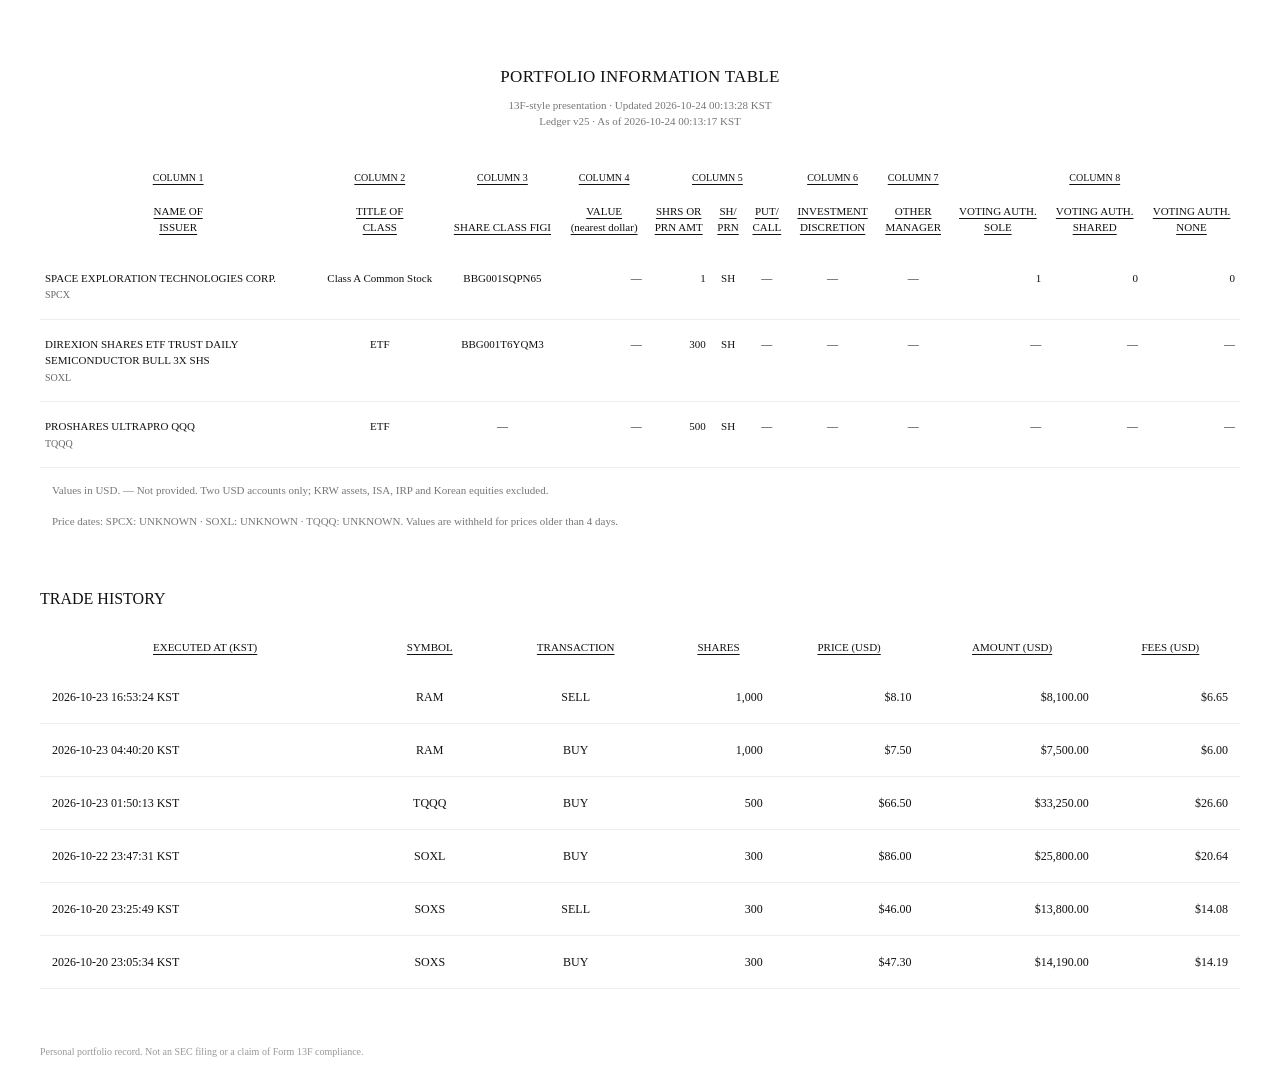
==== index.html @ 89a77d40 "Publish native-approved Folio ledger v25 snapshot" ====
<!doctype html>
<html lang="en"><head><meta charset="utf-8"><meta name="viewport" content="width=device-width,initial-scale=1"><title>Personal USD Portfolio</title><link rel="stylesheet" href="style.css"></head><body><main class="report"><header class="report-header"><h1>PORTFOLIO INFORMATION TABLE</h1><p class="asof">13F-style presentation · Updated 2026-10-24 00:13:28 KST<br>Ledger v25 · As of 2026-10-24 00:13:17 KST</p></header>
    <section aria-label="Holdings"><div class="scroll"><table class="information-table"><thead><tr class="column-numbers"><th colspan="1" scope="colgroup">COLUMN 1</th><th colspan="1" scope="colgroup">COLUMN 2</th><th colspan="1" scope="colgroup">COLUMN 3</th><th colspan="1" scope="colgroup">COLUMN 4</th><th colspan="3" scope="colgroup">COLUMN 5</th><th colspan="1" scope="colgroup">COLUMN 6</th><th colspan="1" scope="colgroup">COLUMN 7</th><th colspan="3" scope="colgroup">COLUMN 8</th></tr><tr><th scope="col">NAME OF
ISSUER</th><th scope="col">TITLE OF
CLASS</th><th scope="col">SHARE CLASS FIGI</th><th scope="col">VALUE
(nearest dollar)</th><th scope="col">SHRS OR
PRN AMT</th><th scope="col">SH/
PRN</th><th scope="col">PUT/
CALL</th><th scope="col">INVESTMENT
DISCRETION</th><th scope="col">OTHER
MANAGER</th><th scope="col">VOTING AUTH.
SOLE</th><th scope="col">VOTING AUTH.
SHARED</th><th scope="col">VOTING AUTH.
NONE</th></tr></thead><tbody><tr><td>SPACE EXPLORATION TECHNOLOGIES CORP.<br><small>SPCX</small></td><td>Class A Common Stock</td><td>BBG001SQPN65</td><td class="number">—</td><td class="number">1</td><td>SH</td><td>—</td><td>—</td><td>—</td><td class="number">1</td><td class="number">0</td><td class="number">0</td></tr><tr><td>DIREXION SHARES ETF TRUST DAILY SEMICONDUCTOR BULL 3X SHS<br><small>SOXL</small></td><td>ETF</td><td>BBG001T6YQM3</td><td class="number">—</td><td class="number">300</td><td>SH</td><td>—</td><td>—</td><td>—</td><td class="number">—</td><td class="number">—</td><td class="number">—</td></tr><tr><td>PROSHARES ULTRAPRO QQQ<br><small>TQQQ</small></td><td>ETF</td><td>—</td><td class="number">—</td><td class="number">500</td><td>SH</td><td>—</td><td>—</td><td>—</td><td class="number">—</td><td class="number">—</td><td class="number">—</td></tr></tbody></table></div></section>
    <p class="note">Values in USD. — Not provided. Two USD accounts only; KRW assets, ISA, IRP and Korean equities excluded.</p>
    <p class="note">Price dates: SPCX: UNKNOWN · SOXL: UNKNOWN · TQQQ: UNKNOWN. Values are withheld for prices older than 4 days.</p>
    
    <section class="trade-history" aria-labelledby="trade-history-title"><h2 id="trade-history-title">TRADE HISTORY</h2>
      <div class="scroll"><table><thead><tr><th>EXECUTED AT (KST)</th><th>SYMBOL</th><th>TRANSACTION</th><th>SHARES</th><th>PRICE (USD)</th><th>AMOUNT (USD)</th><th>FEES (USD)</th></tr></thead><tbody><tr><td>2026-10-23 16:53:24 KST</td><td>RAM</td><td>SELL</td><td class="number">1,000</td><td class="number">$8.10</td><td class="number">$8,100.00</td><td class="number">$6.65</td></tr><tr><td>2026-10-23 04:40:20 KST</td><td>RAM</td><td>BUY</td><td class="number">1,000</td><td class="number">$7.50</td><td class="number">$7,500.00</td><td class="number">$6.00</td></tr><tr><td>2026-10-23 01:50:13 KST</td><td>TQQQ</td><td>BUY</td><td class="number">500</td><td class="number">$66.50</td><td class="number">$33,250.00</td><td class="number">$26.60</td></tr><tr><td>2026-10-22 23:47:31 KST</td><td>SOXL</td><td>BUY</td><td class="number">300</td><td class="number">$86.00</td><td class="number">$25,800.00</td><td class="number">$20.64</td></tr><tr><td>2026-10-20 23:25:49 KST</td><td>SOXS</td><td>SELL</td><td class="number">300</td><td class="number">$46.00</td><td class="number">$13,800.00</td><td class="number">$14.08</td></tr><tr><td>2026-10-20 23:05:34 KST</td><td>SOXS</td><td>BUY</td><td class="number">300</td><td class="number">$47.30</td><td class="number">$14,190.00</td><td class="number">$14.19</td></tr></tbody></table></div>
    </section></main><footer>Personal portfolio record. Not an SEC filing or a claim of Form 13F compliance.</footer></body></html>
---- style.css ----
html{background:#fff;color:#111}body{margin:0;padding:64px 40px 24px;font-family:"Times New Roman",serif;font-size:14px;line-height:1.5}.report{max-width:1240px;margin:auto}.report-header{text-align:center;margin:0 0 32px}h1{font-size:17px;font-weight:400;letter-spacing:.3px;margin:0 0 7px}h2{font-size:16px;font-weight:400;margin:0 0 20px}h3{font-size:15px;font-weight:400}.asof{font-size:11px;color:#777;margin:0}.scroll{overflow-x:auto}table{border-collapse:collapse;width:100%;font-size:13px;margin:0}th{font-weight:400;text-decoration:underline;text-underline-offset:3px;padding:8px 12px 15px;white-space:nowrap;text-align:center;vertical-align:bottom}td{padding:17px 12px;vertical-align:top;text-align:center;border-bottom:1px solid #eee}td:first-child{text-align:left;min-width:190px}td.number{font-variant-numeric:tabular-nums;white-space:nowrap;text-align:right}small{font-size:11px;color:#666}b{font-weight:400}p{margin:8px 0}.note{font-size:11px;color:#777;margin:14px 12px 0}.pending{font-size:12px;color:#555;margin:14px 12px 0}.pending span{margin-right:12px;color:#777}.trade-history{margin-top:58px}.empty{font-size:13px;color:#888;padding:14px 12px;margin:0;border-bottom:1px solid #eee}footer{max-width:1240px;margin:55px auto 0;font-size:10px;color:#999}a{color:#333}pre{white-space:pre-wrap;overflow-wrap:anywhere}@media(max-width:700px){body{padding:35px 18px 20px}.report-header{margin-bottom:20px}table{min-width:850px}.trade-history{margin-top:42px}h1{font-size:16px}footer{margin-top:40px}}

.information-table{font-size:11px}.information-table th{white-space:pre-line;padding:8px 5px 18px}.information-table td{padding:16px 5px}.information-table td:first-child{min-width:190px;max-width:240px}.column-numbers th{font-size:10px;padding-bottom:10px}.information-table small{font-size:10px}.information-table td.number{text-align:right}.trade-history table{font-size:12px}.trade-history th{font-size:11px}.trade-history td:first-child{min-width:170px}
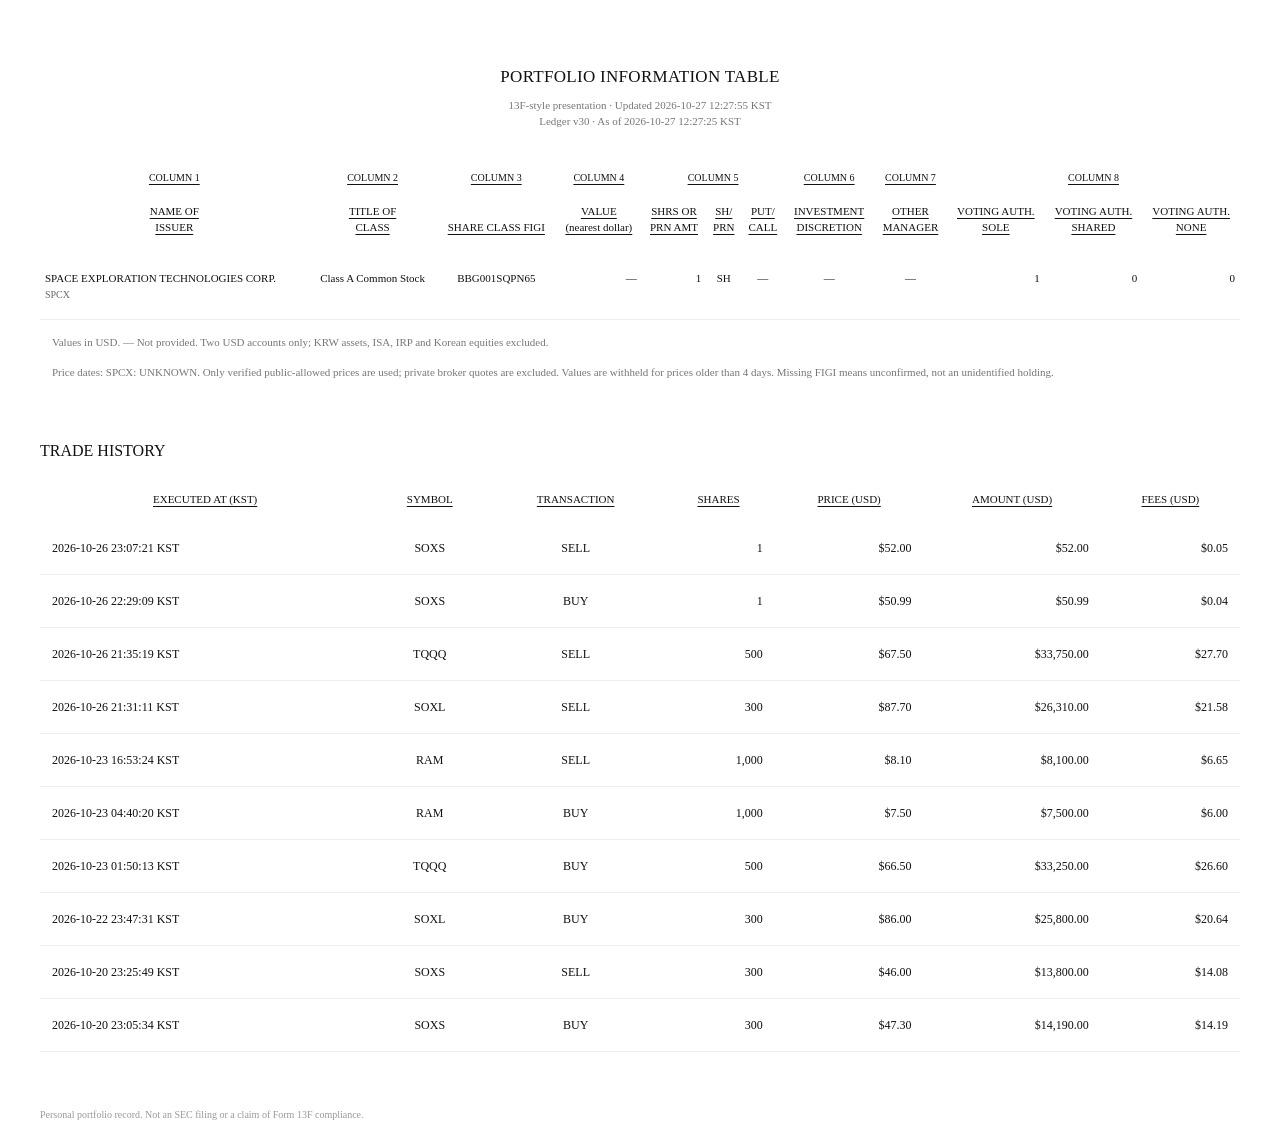
==== commit bcf7e77c: "Publish native-approved Folio release da7d9a28-3bc7-4b67-b9a5-5428c3ea53ed" ====
--- a/index.html
+++ b/index.html
@@ -1,5 +1,5 @@
 <!doctype html>
-<html lang="en"><head><meta charset="utf-8"><meta name="viewport" content="width=device-width,initial-scale=1"><title>Personal USD Portfolio</title><link rel="stylesheet" href="style.css"></head><body><main class="report"><header class="report-header"><h1>PORTFOLIO INFORMATION TABLE</h1><p class="asof">13F-style presentation · Updated 2026-10-24 00:13:28 KST<br>Ledger v25 · As of 2026-10-24 00:13:17 KST</p></header>
+<html lang="en"><head><meta charset="utf-8"><meta name="viewport" content="width=device-width,initial-scale=1"><title>Personal USD Portfolio</title><link rel="stylesheet" href="style.css"></head><body><main class="report"><header class="report-header"><h1>PORTFOLIO INFORMATION TABLE</h1><p class="asof">13F-style presentation · Updated 2026-10-27 12:27:55 KST<br>Ledger v30 · As of 2026-10-27 12:27:25 KST</p></header>
     <section aria-label="Holdings"><div class="scroll"><table class="information-table"><thead><tr class="column-numbers"><th colspan="1" scope="colgroup">COLUMN 1</th><th colspan="1" scope="colgroup">COLUMN 2</th><th colspan="1" scope="colgroup">COLUMN 3</th><th colspan="1" scope="colgroup">COLUMN 4</th><th colspan="3" scope="colgroup">COLUMN 5</th><th colspan="1" scope="colgroup">COLUMN 6</th><th colspan="1" scope="colgroup">COLUMN 7</th><th colspan="3" scope="colgroup">COLUMN 8</th></tr><tr><th scope="col">NAME OF
 ISSUER</th><th scope="col">TITLE OF
 CLASS</th><th scope="col">SHARE CLASS FIGI</th><th scope="col">VALUE
@@ -11,10 +11,10 @@
 MANAGER</th><th scope="col">VOTING AUTH.
 SOLE</th><th scope="col">VOTING AUTH.
 SHARED</th><th scope="col">VOTING AUTH.
-NONE</th></tr></thead><tbody><tr><td>SPACE EXPLORATION TECHNOLOGIES CORP.<br><small>SPCX</small></td><td>Class A Common Stock</td><td>BBG001SQPN65</td><td class="number">—</td><td class="number">1</td><td>SH</td><td>—</td><td>—</td><td>—</td><td class="number">1</td><td class="number">0</td><td class="number">0</td></tr><tr><td>DIREXION SHARES ETF TRUST DAILY SEMICONDUCTOR BULL 3X SHS<br><small>SOXL</small></td><td>ETF</td><td>BBG001T6YQM3</td><td class="number">—</td><td class="number">300</td><td>SH</td><td>—</td><td>—</td><td>—</td><td class="number">—</td><td class="number">—</td><td class="number">—</td></tr><tr><td>PROSHARES ULTRAPRO QQQ<br><small>TQQQ</small></td><td>ETF</td><td>—</td><td class="number">—</td><td class="number">500</td><td>SH</td><td>—</td><td>—</td><td>—</td><td class="number">—</td><td class="number">—</td><td class="number">—</td></tr></tbody></table></div></section>
+NONE</th></tr></thead><tbody><tr><td>SPACE EXPLORATION TECHNOLOGIES CORP.<br><small>SPCX</small></td><td>Class A Common Stock</td><td>BBG001SQPN65</td><td class="number">—</td><td class="number">1</td><td>SH</td><td>—</td><td>—</td><td>—</td><td class="number">1</td><td class="number">0</td><td class="number">0</td></tr></tbody></table></div></section>
     <p class="note">Values in USD. — Not provided. Two USD accounts only; KRW assets, ISA, IRP and Korean equities excluded.</p>
-    <p class="note">Price dates: SPCX: UNKNOWN · SOXL: UNKNOWN · TQQQ: UNKNOWN. Values are withheld for prices older than 4 days.</p>
+    <p class="note">Price dates: SPCX: UNKNOWN. Only verified public-allowed prices are used; private broker quotes are excluded. Values are withheld for prices older than 4 days. Missing FIGI means unconfirmed, not an unidentified holding.</p>
     
     <section class="trade-history" aria-labelledby="trade-history-title"><h2 id="trade-history-title">TRADE HISTORY</h2>
-      <div class="scroll"><table><thead><tr><th>EXECUTED AT (KST)</th><th>SYMBOL</th><th>TRANSACTION</th><th>SHARES</th><th>PRICE (USD)</th><th>AMOUNT (USD)</th><th>FEES (USD)</th></tr></thead><tbody><tr><td>2026-10-23 16:53:24 KST</td><td>RAM</td><td>SELL</td><td class="number">1,000</td><td class="number">$8.10</td><td class="number">$8,100.00</td><td class="number">$6.65</td></tr><tr><td>2026-10-23 04:40:20 KST</td><td>RAM</td><td>BUY</td><td class="number">1,000</td><td class="number">$7.50</td><td class="number">$7,500.00</td><td class="number">$6.00</td></tr><tr><td>2026-10-23 01:50:13 KST</td><td>TQQQ</td><td>BUY</td><td class="number">500</td><td class="number">$66.50</td><td class="number">$33,250.00</td><td class="number">$26.60</td></tr><tr><td>2026-10-22 23:47:31 KST</td><td>SOXL</td><td>BUY</td><td class="number">300</td><td class="number">$86.00</td><td class="number">$25,800.00</td><td class="number">$20.64</td></tr><tr><td>2026-10-20 23:25:49 KST</td><td>SOXS</td><td>SELL</td><td class="number">300</td><td class="number">$46.00</td><td class="number">$13,800.00</td><td class="number">$14.08</td></tr><tr><td>2026-10-20 23:05:34 KST</td><td>SOXS</td><td>BUY</td><td class="number">300</td><td class="number">$47.30</td><td class="number">$14,190.00</td><td class="number">$14.19</td></tr></tbody></table></div>
+      <div class="scroll"><table><thead><tr><th>EXECUTED AT (KST)</th><th>SYMBOL</th><th>TRANSACTION</th><th>SHARES</th><th>PRICE (USD)</th><th>AMOUNT (USD)</th><th>FEES (USD)</th></tr></thead><tbody><tr><td>2026-10-26 23:07:21 KST</td><td>SOXS</td><td>SELL</td><td class="number">1</td><td class="number">$52.00</td><td class="number">$52.00</td><td class="number">$0.05</td></tr><tr><td>2026-10-26 22:29:09 KST</td><td>SOXS</td><td>BUY</td><td class="number">1</td><td class="number">$50.99</td><td class="number">$50.99</td><td class="number">$0.04</td></tr><tr><td>2026-10-26 21:35:19 KST</td><td>TQQQ</td><td>SELL</td><td class="number">500</td><td class="number">$67.50</td><td class="number">$33,750.00</td><td class="number">$27.70</td></tr><tr><td>2026-10-26 21:31:11 KST</td><td>SOXL</td><td>SELL</td><td class="number">300</td><td class="number">$87.70</td><td class="number">$26,310.00</td><td class="number">$21.58</td></tr><tr><td>2026-10-23 16:53:24 KST</td><td>RAM</td><td>SELL</td><td class="number">1,000</td><td class="number">$8.10</td><td class="number">$8,100.00</td><td class="number">$6.65</td></tr><tr><td>2026-10-23 04:40:20 KST</td><td>RAM</td><td>BUY</td><td class="number">1,000</td><td class="number">$7.50</td><td class="number">$7,500.00</td><td class="number">$6.00</td></tr><tr><td>2026-10-23 01:50:13 KST</td><td>TQQQ</td><td>BUY</td><td class="number">500</td><td class="number">$66.50</td><td class="number">$33,250.00</td><td class="number">$26.60</td></tr><tr><td>2026-10-22 23:47:31 KST</td><td>SOXL</td><td>BUY</td><td class="number">300</td><td class="number">$86.00</td><td class="number">$25,800.00</td><td class="number">$20.64</td></tr><tr><td>2026-10-20 23:25:49 KST</td><td>SOXS</td><td>SELL</td><td class="number">300</td><td class="number">$46.00</td><td class="number">$13,800.00</td><td class="number">$14.08</td></tr><tr><td>2026-10-20 23:05:34 KST</td><td>SOXS</td><td>BUY</td><td class="number">300</td><td class="number">$47.30</td><td class="number">$14,190.00</td><td class="number">$14.19</td></tr></tbody></table></div>
     </section></main><footer>Personal portfolio record. Not an SEC filing or a claim of Form 13F compliance.</footer></body></html>
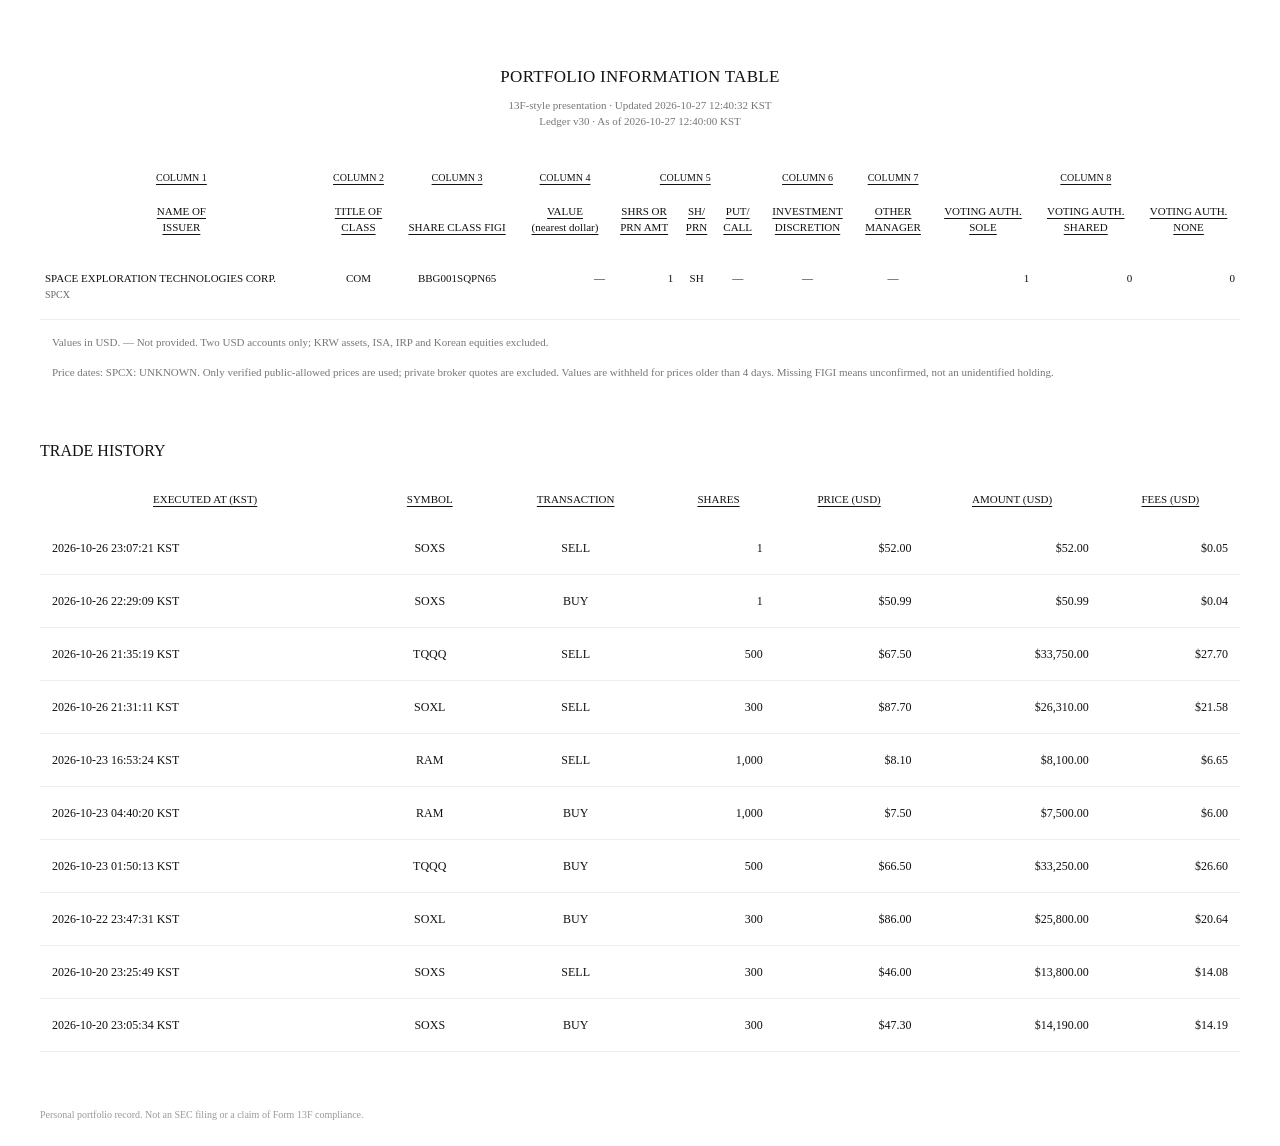
==== commit dd345c05: "Publish native-approved Folio release 764492eb-3257-4c10-b0a2-984563484644" ====
--- a/index.html
+++ b/index.html
@@ -1,5 +1,5 @@
 <!doctype html>
-<html lang="en"><head><meta charset="utf-8"><meta name="viewport" content="width=device-width,initial-scale=1"><title>Personal USD Portfolio</title><link rel="stylesheet" href="style.css"></head><body><main class="report"><header class="report-header"><h1>PORTFOLIO INFORMATION TABLE</h1><p class="asof">13F-style presentation · Updated 2026-10-27 12:27:55 KST<br>Ledger v30 · As of 2026-10-27 12:27:25 KST</p></header>
+<html lang="en"><head><meta charset="utf-8"><meta name="viewport" content="width=device-width,initial-scale=1"><title>Personal USD Portfolio</title><link rel="stylesheet" href="style.css"></head><body><main class="report"><header class="report-header"><h1>PORTFOLIO INFORMATION TABLE</h1><p class="asof">13F-style presentation · Updated 2026-10-27 12:40:32 KST<br>Ledger v30 · As of 2026-10-27 12:40:00 KST</p></header>
     <section aria-label="Holdings"><div class="scroll"><table class="information-table"><thead><tr class="column-numbers"><th colspan="1" scope="colgroup">COLUMN 1</th><th colspan="1" scope="colgroup">COLUMN 2</th><th colspan="1" scope="colgroup">COLUMN 3</th><th colspan="1" scope="colgroup">COLUMN 4</th><th colspan="3" scope="colgroup">COLUMN 5</th><th colspan="1" scope="colgroup">COLUMN 6</th><th colspan="1" scope="colgroup">COLUMN 7</th><th colspan="3" scope="colgroup">COLUMN 8</th></tr><tr><th scope="col">NAME OF
 ISSUER</th><th scope="col">TITLE OF
 CLASS</th><th scope="col">SHARE CLASS FIGI</th><th scope="col">VALUE
@@ -11,7 +11,7 @@
 MANAGER</th><th scope="col">VOTING AUTH.
 SOLE</th><th scope="col">VOTING AUTH.
 SHARED</th><th scope="col">VOTING AUTH.
-NONE</th></tr></thead><tbody><tr><td>SPACE EXPLORATION TECHNOLOGIES CORP.<br><small>SPCX</small></td><td>Class A Common Stock</td><td>BBG001SQPN65</td><td class="number">—</td><td class="number">1</td><td>SH</td><td>—</td><td>—</td><td>—</td><td class="number">1</td><td class="number">0</td><td class="number">0</td></tr></tbody></table></div></section>
+NONE</th></tr></thead><tbody><tr><td>SPACE EXPLORATION TECHNOLOGIES CORP.<br><small>SPCX</small></td><td>COM</td><td>BBG001SQPN65</td><td class="number">—</td><td class="number">1</td><td>SH</td><td>—</td><td>—</td><td>—</td><td class="number">1</td><td class="number">0</td><td class="number">0</td></tr></tbody></table></div></section>
     <p class="note">Values in USD. — Not provided. Two USD accounts only; KRW assets, ISA, IRP and Korean equities excluded.</p>
     <p class="note">Price dates: SPCX: UNKNOWN. Only verified public-allowed prices are used; private broker quotes are excluded. Values are withheld for prices older than 4 days. Missing FIGI means unconfirmed, not an unidentified holding.</p>
     
